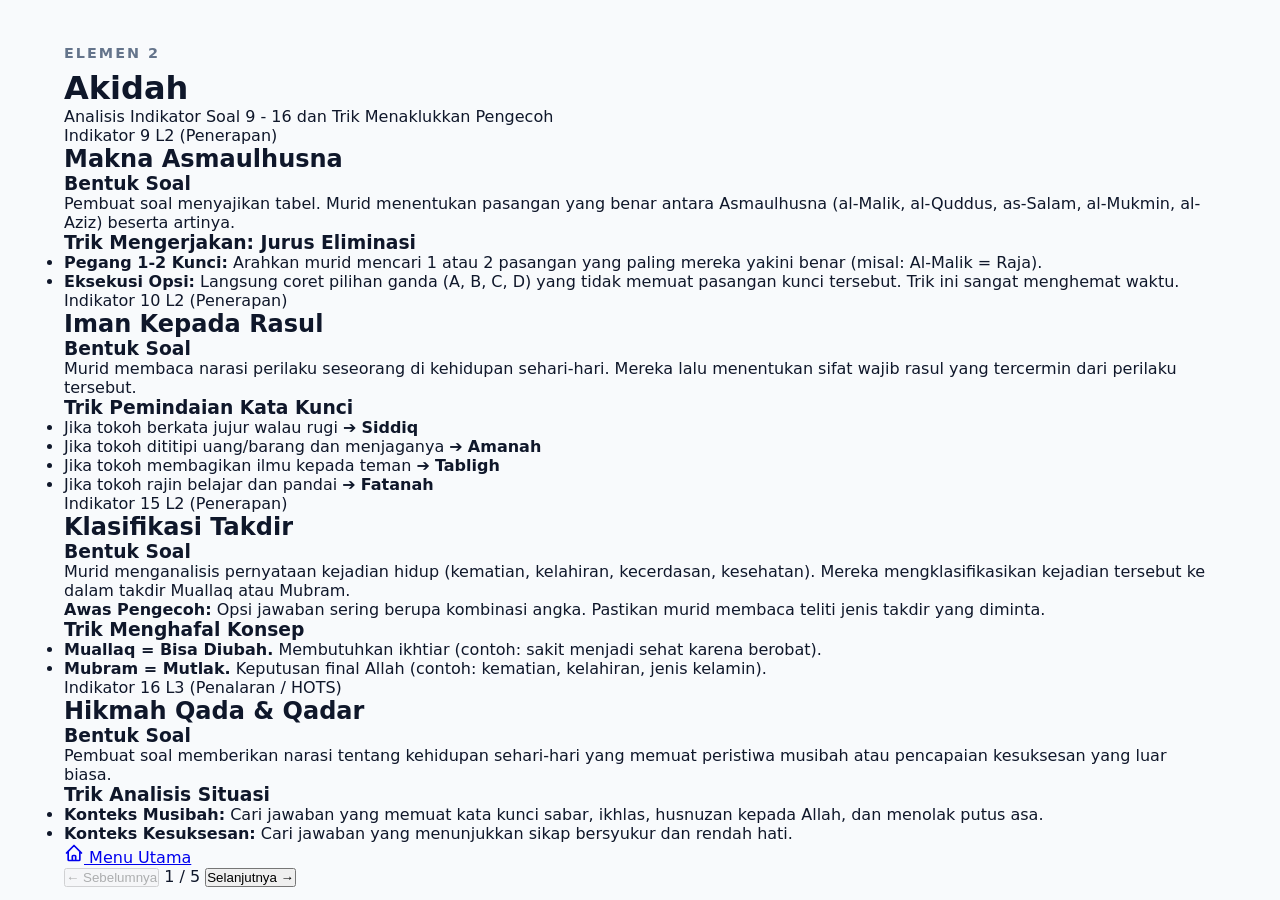
==== akidah.html @ 386d8c0b "Create akidah.html" ====
<!DOCTYPE html>
<html lang="id">
<head>
    <meta charset="UTF-8">
    <meta name="viewport" content="width=device-width, initial-scale=1.0">
    <title>Bedah Indikator Akidah - USBD PAI DIY 2026</title>
    <link rel="stylesheet" href="style.css">
</head>
<body>
    <main class="layar-presentasi">
        <div class="area-salindia">
            
            <div class="salindia aktif">
                <div class="label-kategori">Elemen 2</div>
                <h1 class="judul-salindia">Akidah</h1>
                <p class="deskripsi-salindia">Analisis Indikator Soal 9 - 16 dan Trik Menaklukkan Pengecoh</p>
            </div>

            <div class="salindia">
                <header class="kop-salindia">
                    <span class="kapsul-indikator">Indikator 9</span>
                    <span class="kapsul-level">L2 (Penerapan)</span>
                </header>
                <h2 class="materi-salindia">Makna Asmaulhusna</h2>
                
                <div class="grid-konten">
                    <div class="kartu-info">
                        <h3>Bentuk Soal</h3>
                        <p>Pembuat soal menyajikan tabel. Murid menentukan pasangan yang benar antara Asmaulhusna (al-Malik, al-Quddus, as-Salam, al-Mukmin, al-Aziz) beserta artinya.</p>
                    </div>
                    <div class="kartu-trik">
                        <h3>Trik Mengerjakan: Jurus Eliminasi</h3>
                        <ul>
                            <li><strong>Pegang 1-2 Kunci:</strong> Arahkan murid mencari 1 atau 2 pasangan yang paling mereka yakini benar (misal: Al-Malik = Raja).</li>
                            <li><strong>Eksekusi Opsi:</strong> Langsung coret pilihan ganda (A, B, C, D) yang tidak memuat pasangan kunci tersebut. Trik ini sangat menghemat waktu.</li>
                        </ul>
                    </div>
                </div>
            </div>

            <div class="salindia">
                <header class="kop-salindia">
                    <span class="kapsul-indikator">Indikator 10</span>
                    <span class="kapsul-level">L2 (Penerapan)</span>
                </header>
                <h2 class="materi-salindia">Iman Kepada Rasul</h2>
                
                <div class="grid-konten">
                    <div class="kartu-info">
                        <h3>Bentuk Soal</h3>
                        <p>Murid membaca narasi perilaku seseorang di kehidupan sehari-hari. Mereka lalu menentukan sifat wajib rasul yang tercermin dari perilaku tersebut.</p>
                    </div>
                    <div class="kartu-trik">
                        <h3>Trik Pemindaian Kata Kunci</h3>
                        <ul>
                            <li>Jika tokoh berkata jujur walau rugi ➔ <strong>Siddiq</strong></li>
                            <li>Jika tokoh dititipi uang/barang dan menjaganya ➔ <strong>Amanah</strong></li>
                            <li>Jika tokoh membagikan ilmu kepada teman ➔ <strong>Tabligh</strong></li>
                            <li>Jika tokoh rajin belajar dan pandai ➔ <strong>Fatanah</strong></li>
                        </ul>
                    </div>
                </div>
            </div>

            <div class="salindia">
                <header class="kop-salindia">
                    <span class="kapsul-indikator">Indikator 15</span>
                    <span class="kapsul-level">L2 (Penerapan)</span>
                </header>
                <h2 class="materi-salindia">Klasifikasi Takdir</h2>
                
                <div class="grid-konten">
                    <div class="kartu-info">
                        <h3>Bentuk Soal</h3>
                        <p>Murid menganalisis pernyataan kejadian hidup (kematian, kelahiran, kecerdasan, kesehatan). Mereka mengklasifikasikan kejadian tersebut ke dalam takdir Muallaq atau Mubram.</p>
                        <p class="peringatan"><strong>Awas Pengecoh:</strong> Opsi jawaban sering berupa kombinasi angka. Pastikan murid membaca teliti jenis takdir yang diminta.</p>
                    </div>
                    <div class="kartu-trik">
                        <h3>Trik Menghafal Konsep</h3>
                        <ul>
                            <li><strong>Muallaq = Bisa Diubah.</strong> Membutuhkan ikhtiar (contoh: sakit menjadi sehat karena berobat).</li>
                            <li><strong>Mubram = Mutlak.</strong> Keputusan final Allah (contoh: kematian, kelahiran, jenis kelamin).</li>
                        </ul>
                    </div>
                </div>
            </div>

            <div class="salindia">
                <header class="kop-salindia">
                    <span class="kapsul-indikator">Indikator 16</span>
                    <span class="kapsul-level HOTS">L3 (Penalaran / HOTS)</span>
                </header>
                <h2 class="materi-salindia">Hikmah Qada & Qadar</h2>
                
                <div class="grid-konten">
                    <div class="kartu-info">
                        <h3>Bentuk Soal</h3>
                        <p>Pembuat soal memberikan narasi tentang kehidupan sehari-hari yang memuat peristiwa musibah atau pencapaian kesuksesan yang luar biasa.</p>
                    </div>
                    <div class="kartu-trik">
                        <h3>Trik Analisis Situasi</h3>
                        <ul>
                            <li><strong>Konteks Musibah:</strong> Cari jawaban yang memuat kata kunci sabar, ikhlas, husnuzan kepada Allah, dan menolak putus asa.</li>
                            <li><strong>Konteks Kesuksesan:</strong> Cari jawaban yang menunjukkan sikap bersyukur dan rendah hati.</li>
                        </ul>
                    </div>
                </div>
            </div>

        </div>

        <nav class="kendali-presentasi">
            <a href="index.html" class="tombol-menu">
                <svg width="20" height="20" fill="none" stroke="currentColor" viewBox="0 0 24 24"><path stroke-linecap="round" stroke-linejoin="round" stroke-width="2" d="M3 12l2-2m0 0l7-7 7 7M5 10v10a1 1 0 001 1h3m10-11l2 2m-2-2v10a1 1 0 01-1 1h-3m-6 0a1 1 0 001-1v-4a1 1 0 011-1h2a1 1 0 011 1v4a1 1 0 001 1m-6 0h6"></path></svg>
                Menu Utama
            </a>
            
            <div class="grup-navigasi">
                <button id="tombol-mundur" class="tombol-arah" onclick="geserSalindia(-1)">&#8592; Sebelumnya</button>
                <span id="penunjuk-halaman" class="penunjuk-halaman">1 / 5</span>
                <button id="tombol-maju" class="tombol-arah" onclick="geserSalindia(1)">Selanjutnya &#8594;</button>
            </div>
        </nav>
    </main>

    <script>
        let indeksAktif = 0;
        const daftarSalindia = document.querySelectorAll('.salindia');
        const teksHalaman = document.getElementById('penunjuk-halaman');
        const tombolMundur = document.getElementById('tombol-mundur');
        const tombolMaju = document.getElementById('tombol-maju');

        function perbaruiTampilan() {
            daftarSalindia.forEach((slide, i) => {
                slide.classList.remove('aktif');
                if (i === indeksAktif) slide.classList.add('aktif');
            });
            
            teksHalaman.innerText = `${indeksAktif + 1} / ${daftarSalindia.length}`;
            tombolMundur.style.opacity = indeksAktif === 0 ? '0.3' : '1';
            tombolMaju.style.opacity = indeksAktif === daftarSalindia.length - 1 ? '0.3' : '1';
        }

        function geserSalindia(arah) {
            indeksAktif += arah;
            if (indeksAktif < 0) indeksAktif = 0;
            if (indeksAktif >= daftarSalindia.length) indeksAktif = daftarSalindia.length - 1;
            perbaruiTampilan();
        }

        // Navigasi menggunakan keyboard
        document.addEventListener('keydown', (e) => {
            if (e.key === 'ArrowRight') geserSalindia(1);
            if (e.key === 'ArrowLeft') geserSalindia(-1);
        });

        perbaruiTampilan(); // Inisialisasi awal
    </script>
</body>
</html>
---- style.css ----
/* --- PENGATURAN GLOBAL & KUNCI LAYAR PENUH --- */
:root {
    --latar-utama: #f8fafc; /* Abu-abu kebiruan sangat terang, bersih & sejuk */
    --teks-primer: #0f172a; /* Biru dongker pekat untuk keterbacaan tinggi */
    --teks-sekunder: #64748b;
    --aksen-warna: #0ea5e9; /* Biru langit modern */
    --putih-bersih: #ffffff;
}

* {
    box-sizing: border-box;
    margin: 0;
    padding: 0;
}

body, html {
    font-family: 'Segoe UI', system-ui, -apple-system, sans-serif;
    background-color: var(--latar-utama);
    color: var(--teks-primer);
    width: 100%;
    height: 100vh; /* Mengunci tinggi tepat 100% layar */
    overflow: hidden; /* Mematikan fungsi scroll secara total */
    display: flex;
    justify-content: center;
    align-items: center;
}

/* --- WADAH PRESENTASI --- */
.layar-presentasi {
    width: 90%;
    max-width: 1400px;
    height: 90vh;
    display: flex;
    flex-direction: column;
    justify-content: space-between;
}

/* --- KOP / HEADER --- */
.kop-presentasi {
    text-align: left;
    margin-bottom: 2rem;
    padding-bottom: 1.5rem;
    border-bottom: 2px solid #e2e8f0;
}

.kop-presentasi h1 {
    font-size: 2.8rem;
    font-weight: 800;
    letter-spacing: -1px;
    margin-bottom: 0.5rem;
    color: var(--teks-primer);
}

.kop-presentasi p {
    font-size: 1.3rem;
    color: var(--teks-sekunder);
    font-weight: 500;
}

/* --- PAPAN NAVIGASI (GRID 3 KOLOM) --- */
.papan-navigasi {
    display: grid;
    grid-template-columns: repeat(3, 1fr);
    gap: 3rem;
    flex-grow: 1;
}

.kolom-menu {
    display: flex;
    flex-direction: column;
    gap: 1.5rem;
}

.label-kategori {
    font-size: 0.9rem;
    text-transform: uppercase;
    letter-spacing: 2px;
    color: var(--teks-sekunder);
    font-weight: 700;
    margin-bottom: 0.5rem;
}

/* --- DESAIN MENU MINIMALIS & MELAYANG --- */
.item-menu {
    display: flex;
    align-items: center;
    text-decoration: none;
    color: inherit;
    padding: 1.5rem;
    border-radius: 16px;
    background: transparent;
    transition: all 0.3s cubic-bezier(0.4, 0, 0.2, 1);
}

/* Efek saat disorot kursor (Hover) */
.item-menu:hover {
    background: var(--putih-bersih);
    box-shadow: 0 20px 40px -15px rgba(0, 0, 0, 0.05);
    transform: translateY(-4px);
}

.item-menu:hover .ikon-menu {
    color: var(--aksen-warna);
    transform: scale(1.1);
}

/* --- IKON & TIPOGRAFI TEKS MENU --- */
.ikon-menu {
    width: 48px;
    height: 48px;
    color: var(--teks-sekunder);
    margin-right: 1.5rem;
    transition: all 0.3s ease;
    flex-shrink: 0;
}

.teks-menu {
    display: flex;
    flex-direction: column;
}

.teks-menu h2 {
    font-size: 1.4rem;
    font-weight: 700;
    margin-bottom: 0.2rem;
}

.teks-menu p {
    font-size: 1rem;
    color: var(--teks-sekunder);
}
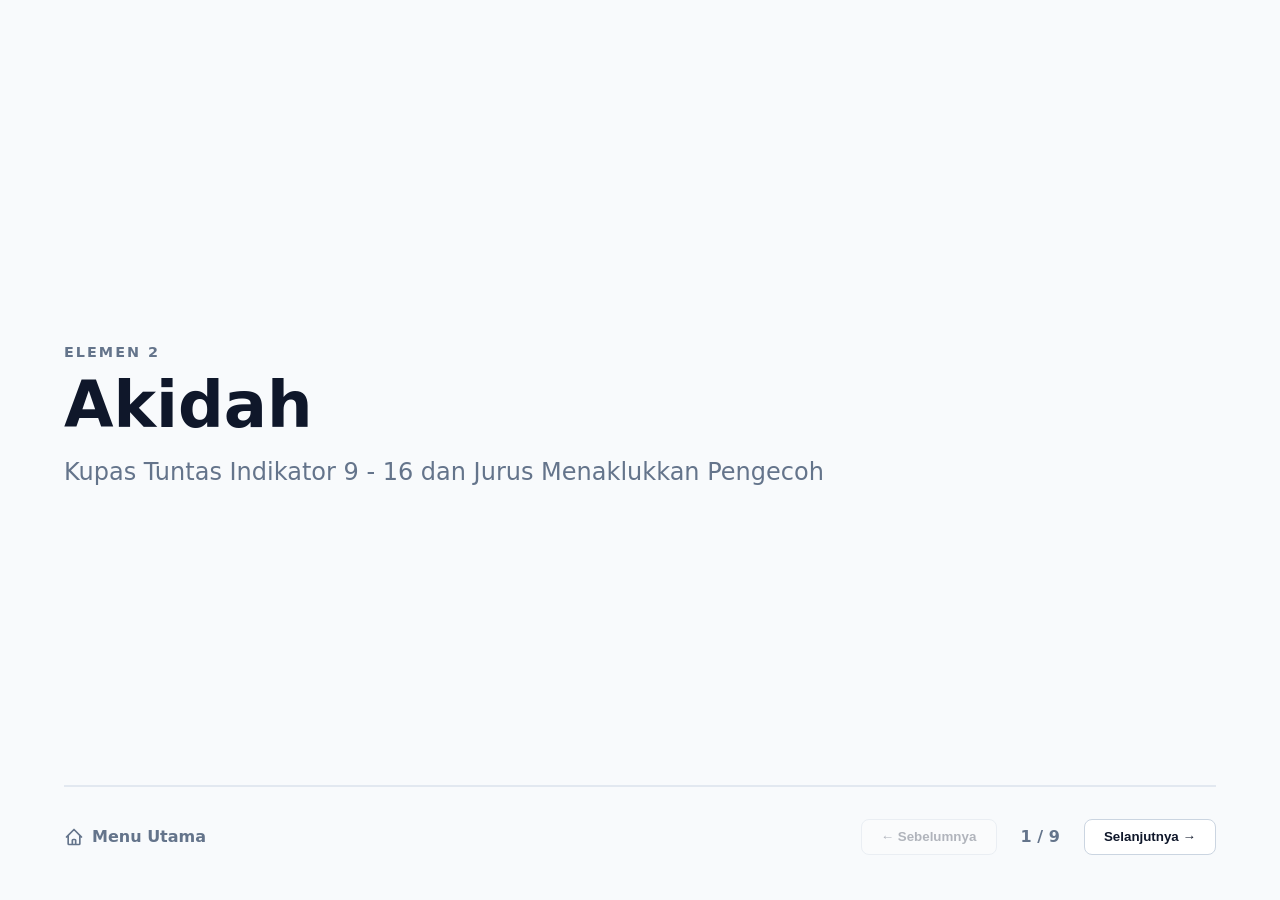
==== commit 5522cde6: "Update akidah.html" ====
--- a/akidah.html
+++ b/akidah.html
@@ -13,7 +13,7 @@
             <div class="salindia aktif">
                 <div class="label-kategori">Elemen 2</div>
                 <h1 class="judul-salindia">Akidah</h1>
-                <p class="deskripsi-salindia">Analisis Indikator Soal 9 - 16 dan Trik Menaklukkan Pengecoh</p>
+                <p class="deskripsi-salindia">Kupas Tuntas Indikator 9 - 16 dan Jurus Menaklukkan Pengecoh</p>
             </div>
 
             <div class="salindia">
@@ -21,18 +21,18 @@
                     <span class="kapsul-indikator">Indikator 9</span>
                     <span class="kapsul-level">L2 (Penerapan)</span>
                 </header>
-                <h2 class="materi-salindia">Makna Asmaulhusna</h2>
-                
-                <div class="grid-konten">
-                    <div class="kartu-info">
-                        <h3>Bentuk Soal</h3>
-                        <p>Pembuat soal menyajikan tabel. Murid menentukan pasangan yang benar antara Asmaulhusna (al-Malik, al-Quddus, as-Salam, al-Mukmin, al-Aziz) beserta artinya.</p>
-                    </div>
-                    <div class="kartu-trik">
-                        <h3>Trik Mengerjakan: Jurus Eliminasi</h3>
-                        <ul>
-                            <li><strong>Pegang 1-2 Kunci:</strong> Arahkan murid mencari 1 atau 2 pasangan yang paling mereka yakini benar (misal: Al-Malik = Raja).</li>
-                            <li><strong>Eksekusi Opsi:</strong> Langsung coret pilihan ganda (A, B, C, D) yang tidak memuat pasangan kunci tersebut. Trik ini sangat menghemat waktu.</li>
+                <h2 class="materi-salindia">Makna Asmaulhusna Dasar</h2>
+                
+                <div class="grid-konten">
+                    <div class="kartu-info">
+                        <h3>Bentuk Soal</h3>
+                        <p>Pembuat soal menampilkan tabel acak. Murid bertugas menjodohkan Asmaulhusna (al-Malik, al-Quddus, as-Salam, al-Mukmin, al-Aziz) dengan arti yang tepat.</p>
+                    </div>
+                    <div class="kartu-trik">
+                        <h3>Trik Eksekusi Cepat</h3>
+                        <ul>
+                            <li><strong>Kunci 1-2 Pasangan:</strong> Minta murid mencari satu atau dua pasangan yang paling mereka ingat luar kepala.</li>
+                            <li><strong>Jurus Eliminasi Tabel:</strong> Coret langsung opsi jawaban (A, B, C, D) yang tidak menyertakan pasangan kunci tersebut. Latihan ini menghemat drastis waktu pengerjaan.</li>
                         </ul>
                     </div>
                 </div>
@@ -43,20 +43,112 @@
                     <span class="kapsul-indikator">Indikator 10</span>
                     <span class="kapsul-level">L2 (Penerapan)</span>
                 </header>
-                <h2 class="materi-salindia">Iman Kepada Rasul</h2>
-                
-                <div class="grid-konten">
-                    <div class="kartu-info">
-                        <h3>Bentuk Soal</h3>
-                        <p>Murid membaca narasi perilaku seseorang di kehidupan sehari-hari. Mereka lalu menentukan sifat wajib rasul yang tercermin dari perilaku tersebut.</p>
-                    </div>
-                    <div class="kartu-trik">
-                        <h3>Trik Pemindaian Kata Kunci</h3>
-                        <ul>
-                            <li>Jika tokoh berkata jujur walau rugi ➔ <strong>Siddiq</strong></li>
-                            <li>Jika tokoh dititipi uang/barang dan menjaganya ➔ <strong>Amanah</strong></li>
-                            <li>Jika tokoh membagikan ilmu kepada teman ➔ <strong>Tabligh</strong></li>
-                            <li>Jika tokoh rajin belajar dan pandai ➔ <strong>Fatanah</strong></li>
+                <h2 class="materi-salindia">Sifat Wajib Rasul</h2>
+                
+                <div class="grid-konten">
+                    <div class="kartu-info">
+                        <h3>Bentuk Soal</h3>
+                        <p>Murid membaca paragraf pendek tentang keseharian seorang tokoh. Mereka menyimpulkan sifat wajib rasul yang melekat pada tindakan tokoh tersebut.</p>
+                    </div>
+                    <div class="kartu-trik">
+                        <h3>Pemindaian Kata Kunci Narasi</h3>
+                        <ul>
+                            <li>Berani jujur walau merugi ➔ <strong>Siddiq</strong></li>
+                            <li>Menjaga barang titipan atau rahasia teman ➔ <strong>Amanah</strong></li>
+                            <li>Aktif berbagi ilmu dan menasihati kebaikan ➔ <strong>Tabligh</strong></li>
+                            <li>Rajin belajar dan menemukan solusi cerdas ➔ <strong>Fatanah</strong></li>
+                        </ul>
+                    </div>
+                </div>
+            </div>
+
+            <div class="salindia">
+                <header class="kop-salindia">
+                    <span class="kapsul-indikator">Indikator 11</span>
+                    <span class="kapsul-level">L2 (Penerapan)</span>
+                </header>
+                <h2 class="materi-salindia">Penerapan Asmaulhusna Lanjutan</h2>
+                
+                <div class="grid-konten">
+                    <div class="kartu-info">
+                        <h3>Bentuk Soal</h3>
+                        <p>Penulis soal menyajikan tabel pasangan. Murid menentukan hubungan akurat antara Asmaulhusna (al-Muhyi, al-Mumit, al-Ba’its, al-Qawiyyu, al-Qayyum) dengan contoh penerapannya di dunia nyata.</p>
+                    </div>
+                    <div class="kartu-trik">
+                        <h3>Bedah Kasus</h3>
+                        <ul>
+                            <li><strong>Al-Muhyi (Menghidupkan):</strong> Merawat tanaman layu, menolong hewan sakit.</li>
+                            <li><strong>Al-Qayyum (Mandiri):</strong> Merapikan tempat tidur sendiri, menyiapkan alat sekolah tanpa bantuan.</li>
+                            <li>Gunakan kembali trik eliminasi tabel seperti pada soal nomor 9.</li>
+                        </ul>
+                    </div>
+                </div>
+            </div>
+
+            <div class="salindia">
+                <header class="kop-salindia">
+                    <span class="kapsul-indikator">Indikator 12</span>
+                    <span class="kapsul-level">L1 (Pemahaman)</span>
+                </header>
+                <h2 class="materi-salindia">Fase Hari Kiamat</h2>
+                
+                <div class="grid-konten">
+                    <div class="kartu-info">
+                        <h3>Bentuk Soal</h3>
+                        <p>Teks mendeskripsikan sebuah peristiwa spesifik yang terjadi di akhir zaman. Murid mengidentifikasi nama istilah fase kiamat tersebut.</p>
+                    </div>
+                    <div class="kartu-trik">
+                        <h3>Asosiasi Makna</h3>
+                        <ul>
+                            <li>Kebangkitan dari kubur ➔ <strong>Yaumul Ba'ats</strong></li>
+                            <li>Berkumpul di padang luas ➔ <strong>Yaumul Mahsyar</strong></li>
+                            <li>Perhitungan amal perbuatan ➔ <strong>Yaumul Hisab</strong></li>
+                            <li>Penimbangan kebaikan dan keburukan ➔ <strong>Yaumul Mizan</strong></li>
+                        </ul>
+                    </div>
+                </div>
+            </div>
+
+            <div class="salindia">
+                <header class="kop-salindia">
+                    <span class="kapsul-indikator">Indikator 13</span>
+                    <span class="kapsul-level">L2 (Penerapan)</span>
+                </header>
+                <h2 class="materi-salindia">Meneladani Al-Ghaffar & Al-Afuw</h2>
+                
+                <div class="grid-konten">
+                    <div class="kartu-info">
+                        <h3>Bentuk Soal</h3>
+                        <p>Cerita pendek mengisahkan konflik ringan antar teman atau saudara. Murid mencari tindakan penyelesaian yang mencerminkan sifat Maha Pengampun dan Maha Pemaaf.</p>
+                    </div>
+                    <div class="kartu-trik">
+                        <h3>Titik Fokus Jawaban</h3>
+                        <ul>
+                            <li>Cari opsi yang mengandung sikap <strong>tidak menyimpan dendam</strong>.</li>
+                            <li>Pilih jawaban tentang <strong>menutupi aib teman</strong> alih-alih menyebarkannya.</li>
+                            <li>Pemaafan yang tulus sering kali muncul dalam pengecoh, pastikan murid membaca situasi konflik sampai akhir kalimat.</li>
+                        </ul>
+                    </div>
+                </div>
+            </div>
+
+            <div class="salindia">
+                <header class="kop-salindia">
+                    <span class="kapsul-indikator">Indikator 14</span>
+                    <span class="kapsul-level">L2 (Penerapan)</span>
+                </header>
+                <h2 class="materi-salindia">Meneladani Al-Wahid & As-Samad</h2>
+                
+                <div class="grid-konten">
+                    <div class="kartu-info">
+                        <h3>Bentuk Soal</h3>
+                        <p>Disajikan daftar berisi nomor dan beberapa pernyataan sikap. Murid mengategorikan poin mana saja yang memanifestasikan Al-Wahid atau As-Samad.</p>
+                    </div>
+                    <div class="kartu-trik">
+                        <h3>Membedah Karakter</h3>
+                        <ul>
+                            <li><strong>Al-Wahid (Maha Esa):</strong> Sikap mandiri, teguh pendirian, tidak menyekutukan Allah dalam niat belajar.</li>
+                            <li><strong>As-Samad (Tempat Bergantung):</strong> Menjadi siswa yang bisa diandalkan teman saat kerja kelompok, rajin berdoa hanya meminta kepada Allah.</li>
                         </ul>
                     </div>
                 </div>
@@ -72,14 +164,14 @@
                 <div class="grid-konten">
                     <div class="kartu-info">
                         <h3>Bentuk Soal</h3>
-                        <p>Murid menganalisis pernyataan kejadian hidup (kematian, kelahiran, kecerdasan, kesehatan). Mereka mengklasifikasikan kejadian tersebut ke dalam takdir Muallaq atau Mubram.</p>
-                        <p class="peringatan"><strong>Awas Pengecoh:</strong> Opsi jawaban sering berupa kombinasi angka. Pastikan murid membaca teliti jenis takdir yang diminta.</p>
-                    </div>
-                    <div class="kartu-trik">
-                        <h3>Trik Menghafal Konsep</h3>
-                        <ul>
-                            <li><strong>Muallaq = Bisa Diubah.</strong> Membutuhkan ikhtiar (contoh: sakit menjadi sehat karena berobat).</li>
-                            <li><strong>Mubram = Mutlak.</strong> Keputusan final Allah (contoh: kematian, kelahiran, jenis kelamin).</li>
+                        <p>Soal memaparkan rangkaian kejadian hidup seperti lahir, jatuh sakit, lalu berobat dan sembuh. Murid memilah peristiwa tersebut ke dalam laci takdir Muallaq atau Mubram.</p>
+                        <p class="peringatan"><strong>Waspada Kombinasi:</strong> Opsi sering berwujud gabungan angka. Pastikan murid menandai jenis takdir yang ditanyakan soal sebelum melihat pilihan ganda.</p>
+                    </div>
+                    <div class="kartu-trik">
+                        <h3>Kunci Logika</h3>
+                        <ul>
+                            <li><strong>Muallaq (Proses):</strong> Ada intervensi usaha keras manusia. Berobat memicu kesembuhan. Belajar memicu kecerdasan.</li>
+                            <li><strong>Mubram (Final):</strong> Mutlak otoritas Tuhan. Kematian, detak jantung, jenis kelamin saat lahir.</li>
                         </ul>
                     </div>
                 </div>
@@ -95,13 +187,13 @@
                 <div class="grid-konten">
                     <div class="kartu-info">
                         <h3>Bentuk Soal</h3>
-                        <p>Pembuat soal memberikan narasi tentang kehidupan sehari-hari yang memuat peristiwa musibah atau pencapaian kesuksesan yang luar biasa.</p>
-                    </div>
-                    <div class="kartu-trik">
-                        <h3>Trik Analisis Situasi</h3>
-                        <ul>
-                            <li><strong>Konteks Musibah:</strong> Cari jawaban yang memuat kata kunci sabar, ikhlas, husnuzan kepada Allah, dan menolak putus asa.</li>
-                            <li><strong>Konteks Kesuksesan:</strong> Cari jawaban yang menunjukkan sikap bersyukur dan rendah hati.</li>
+                        <p>Kasus komprehensif menguraikan perjalanan hidup seseorang yang tertimpa musibah berat atau meraih pencapaian spektakuler. Murid menganalisis hikmah spiritual dari kejadian tersebut.</p>
+                    </div>
+                    <div class="kartu-trik">
+                        <h3>Analisis Situasi Narasi</h3>
+                        <ul>
+                            <li><strong>Skenario Musibah:</strong> Eliminasi jawaban yang menyalahkan keadaan. Jawaban valid memuat nilai kesabaran, ikhlas, husnuzan kepada skenario Allah, dan pantang menyerah.</li>
+                            <li><strong>Skenario Keberhasilan:</strong> Jawaban memuat sikap syukur yang nyata dan menjauhi sifat takabur atau sombong.</li>
                         </ul>
                     </div>
                 </div>
@@ -117,7 +209,7 @@
             
             <div class="grup-navigasi">
                 <button id="tombol-mundur" class="tombol-arah" onclick="geserSalindia(-1)">&#8592; Sebelumnya</button>
-                <span id="penunjuk-halaman" class="penunjuk-halaman">1 / 5</span>
+                <span id="penunjuk-halaman" class="penunjuk-halaman">1 / 9</span>
                 <button id="tombol-maju" class="tombol-arah" onclick="geserSalindia(1)">Selanjutnya &#8594;</button>
             </div>
         </nav>
@@ -148,13 +240,12 @@
             perbaruiTampilan();
         }
 
-        // Navigasi menggunakan keyboard
         document.addEventListener('keydown', (e) => {
             if (e.key === 'ArrowRight') geserSalindia(1);
             if (e.key === 'ArrowLeft') geserSalindia(-1);
         });
 
-        perbaruiTampilan(); // Inisialisasi awal
+        perbaruiTampilan(); 
     </script>
 </body>
 </html>
--- a/style.css
+++ b/style.css
@@ -129,3 +129,169 @@
     font-size: 1rem;
     color: var(--teks-sekunder);
 }
+/* --- TATA LETAK SALINDIA PRESENTASI --- */
+.area-salindia {
+    flex-grow: 1;
+    display: flex;
+    align-items: center;
+    justify-content: center;
+    position: relative;
+}
+
+.salindia {
+    display: none;
+    width: 100%;
+    animation: munculHalus 0.4s ease-out forwards;
+}
+
+.salindia.aktif {
+    display: block;
+}
+
+@keyframes munculHalus {
+    from { opacity: 0; transform: translateY(15px); }
+    to { opacity: 1; transform: translateY(0); }
+}
+
+/* Tipografi Salindia */
+.judul-salindia {
+    font-size: 4rem;
+    color: var(--warna-utama);
+    margin-bottom: 1rem;
+}
+
+.deskripsi-salindia {
+    font-size: 1.5rem;
+    color: var(--teks-sekunder);
+}
+
+.kop-salindia {
+    margin-bottom: 2rem;
+    display: flex;
+    gap: 1rem;
+}
+
+.kapsul-indikator {
+    background: var(--warna-utama);
+    color: var(--putih-bersih);
+    padding: 0.5rem 1.2rem;
+    border-radius: 50px;
+    font-weight: 600;
+}
+
+.kapsul-level {
+    background: #e2e8f0;
+    color: var(--teks-primer);
+    padding: 0.5rem 1.2rem;
+    border-radius: 50px;
+    font-weight: 600;
+}
+
+.kapsul-level.HOTS {
+    background: #fef08a;
+    color: #854d0e;
+}
+
+.materi-salindia {
+    font-size: 2.5rem;
+    margin-bottom: 2rem;
+    color: var(--teks-primer);
+}
+
+/* Grid Konten 2 Kolom */
+.grid-konten {
+    display: grid;
+    grid-template-columns: 1fr 1.2fr;
+    gap: 2rem;
+}
+
+.kartu-info, .kartu-trik {
+    background: var(--putih-bersih);
+    padding: 2rem;
+    border-radius: 16px;
+    box-shadow: 0 10px 30px rgba(0,0,0,0.03);
+    border: 1px solid #f1f5f9;
+}
+
+.kartu-trik {
+    background: #f0fdf4;
+    border-color: #bbf7d0;
+}
+
+.kartu-info h3, .kartu-trik h3 {
+    font-size: 1.3rem;
+    margin-bottom: 1rem;
+    color: var(--warna-utama);
+}
+
+.kartu-info p, .kartu-trik ul {
+    font-size: 1.15rem;
+    line-height: 1.7;
+}
+
+.kartu-trik ul {
+    padding-left: 1.5rem;
+}
+
+.kartu-trik li {
+    margin-bottom: 0.8rem;
+}
+
+.peringatan {
+    margin-top: 1rem;
+    padding: 1rem;
+    background: #fee2e2;
+    border-radius: 8px;
+    color: #991b1b;
+}
+
+/* --- KENDALI NAVIGASI BAWAH --- */
+.kendali-presentasi {
+    display: flex;
+    justify-content: space-between;
+    align-items: center;
+    padding-top: 2rem;
+    border-top: 2px solid #e2e8f0;
+}
+
+.tombol-menu {
+    display: flex;
+    align-items: center;
+    gap: 0.5rem;
+    text-decoration: none;
+    color: var(--teks-sekunder);
+    font-weight: 600;
+    transition: color 0.2s;
+}
+
+.tombol-menu:hover {
+    color: var(--warna-utama);
+}
+
+.grup-navigasi {
+    display: flex;
+    align-items: center;
+    gap: 1.5rem;
+}
+
+.tombol-arah {
+    background: var(--putih-bersih);
+    border: 1px solid #cbd5e1;
+    padding: 0.6rem 1.2rem;
+    border-radius: 8px;
+    cursor: pointer;
+    font-weight: 600;
+    color: var(--teks-primer);
+    transition: all 0.2s;
+}
+
+.tombol-arah:hover {
+    background: #f8fafc;
+    border-color: var(--teks-sekunder);
+}
+
+.penunjuk-halaman {
+    font-weight: 700;
+    color: var(--teks-sekunder);
+    font-variant-numeric: tabular-nums;
+}
